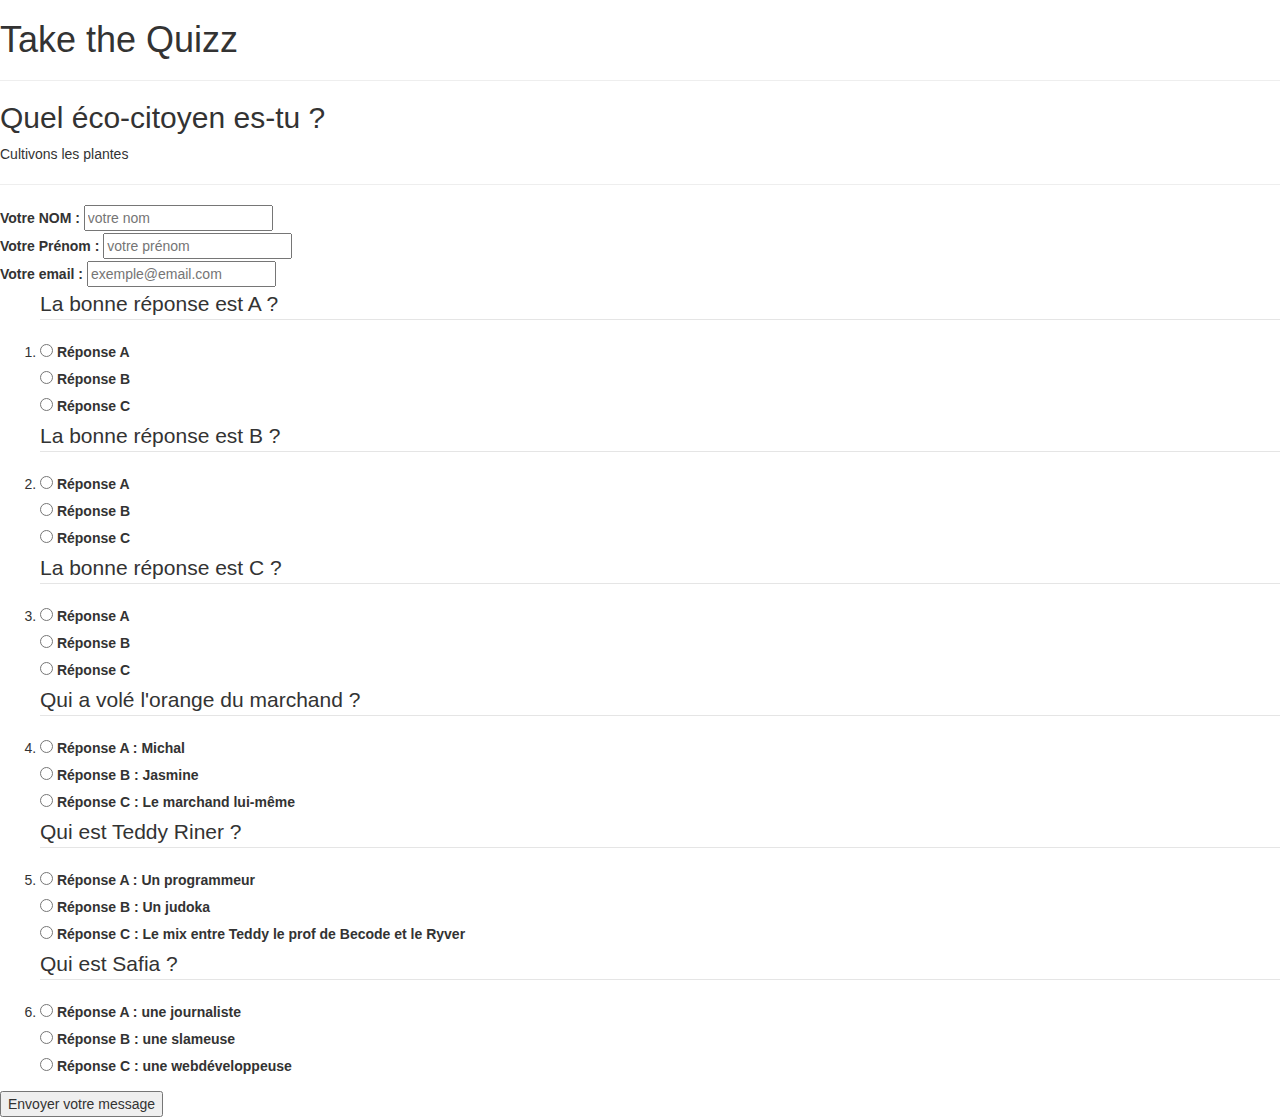
==== index.html @ 6707dbe8 "changement de nom du fichier php" ====
<!DOCTYPE html>
<html>

<head>
	<title> QCM </title>
	<meta charset="utf-8">
	<link rel="stylesheet" href="https://maxcdn.bootstrapcdn.com/bootstrap/3.3.7/css/bootstrap.min.css" integrity="sha384-BVYiiSIFeK1dGmJRAkycuHAHRg32OmUcww7on3RYdg4Va+PmSTsz/K68vbdEjh4u" crossorigin="anonymous">
	<link rel="stylesheet" type="text/css" href="stylesheet.css">
</head>

<body>
	<form action="traitement.php" method="post">
		<h1> Take the Quizz </h1>
		<hr/>
		<h2> Quel éco-citoyen es-tu ? </h2>
		<p> Cultivons les plantes </p>
		<hr/>

		<label> Votre NOM : </label> <input type="text" name="Nom" placeholder="votre nom" required> <br/>
		<label> Votre Prénom : </label> <input type="text" name="Prénom" placeholder="votre prénom" required> <br/>
		<label> Votre email : </label> <input type="email" name="email" placeholder="exemple@email.com" required>
		<ol>
			<li>
				<fieldset>

					<legend> La bonne réponse est A ? </legend>


					<label for="R1A"> <input type="radio" id="R1A" name="reponse1" value="R1A"/> Réponse A </label> <br/>
					<label for="R1B"> <input type="radio" id="R1B" name="reponse1" value="R1B"/> Réponse B </label> <br/>
					<label for="R1C"> <input type="radio" id="R1C" name="reponse1" value="R1C"/> Réponse C </label> <br/>


				</fieldset>
			</li>

			<li>
				<fieldset>


					<legend> La bonne réponse est B ? </legend>


					<label for="R2A"> <input type="radio" id="R2A" name="reponse2" value="R2A"/> Réponse A </label> <br/>
					<label for="R2B"> <input type="radio" id="R2B" name="reponse2" value="R2B"/> Réponse B </label> <br/>
					<label for="R2C"> <input type="radio" id="R2C" name="reponse2" value="R2C"/> Réponse C </label> <br/>


				</fieldset>
			</li>

			<li>
				<fieldset>
					<legend> La bonne réponse est C ? </legend>

					<label for="R3A"> <input type="radio" id="R3A" name="reponse3" value="R3A"/> Réponse A </label> <br/>
					<label for="R3B"> <input type="radio" id="R3B" name="reponse3" value="R3B"/> Réponse B </label> <br/>
					<label for="R3C"> <input type="radio" id="R3C" name="reponse3" value="R3C"/> Réponse C </label> <br/>


				</fieldset>
			</li>


			<li>
				<fieldset>
					<legend> Qui a volé l'orange du marchand ? </legend>

					<label for="R4A"> <input type="radio" id="R4A" name="reponse4" value="R4A"/> Réponse A : Michal </label> <br/>
					<label for="R4B"> <input type="radio" id="R4B" name="reponse4" value="R4B"/> Réponse B : Jasmine </label> <br/>
					<label for="R4C"> <input type="radio" id="R4C" name="reponse4" value="R4C"/> Réponse C : Le marchand lui-même </label> <br/>
				</fieldset>
			</li>


			<li>
				<fieldset>
					<legend> Qui est Teddy Riner ? </legend>

					<label for="R5A"> <input type="radio" id="R5A" name="reponse5" value="R5A"/> Réponse A : Un programmeur </label> <br/>
					<label for="R5B"> <input type="radio" id="R5B" name="reponse5" value="R5B"/> Réponse B : Un judoka </label> <br/>
					<label for="R5C"> <input type="radio" id="R5C" name="reponse5" value="R5C"/> Réponse C : Le mix entre Teddy le prof de Becode et le Ryver</label> <br/>
				</fieldset>
			</li>


			<li>
				<fieldset>
					<legend> Qui est Safia ? </legend>

					<label for="R6A"> <input type="radio" id="R6A" name="reponse6" value="R6A"/> Réponse A : une journaliste </label> <br/>
					<label for="R6B"> <input type="radio" id="R6B" name="reponse6" value="R6B"/> Réponse B : une slameuse </label> <br/>
					<label for="R6C"> <input type="radio" id="R6C" name="reponse6" value="R6C"/> Réponse C : une webdéveloppeuse </label> <br/>
				</fieldset>
			</li>


		</ol>

		<div class="button">
			<button type="submit">Envoyer votre message</button>
		</div>


	</form>
</body>

</html>
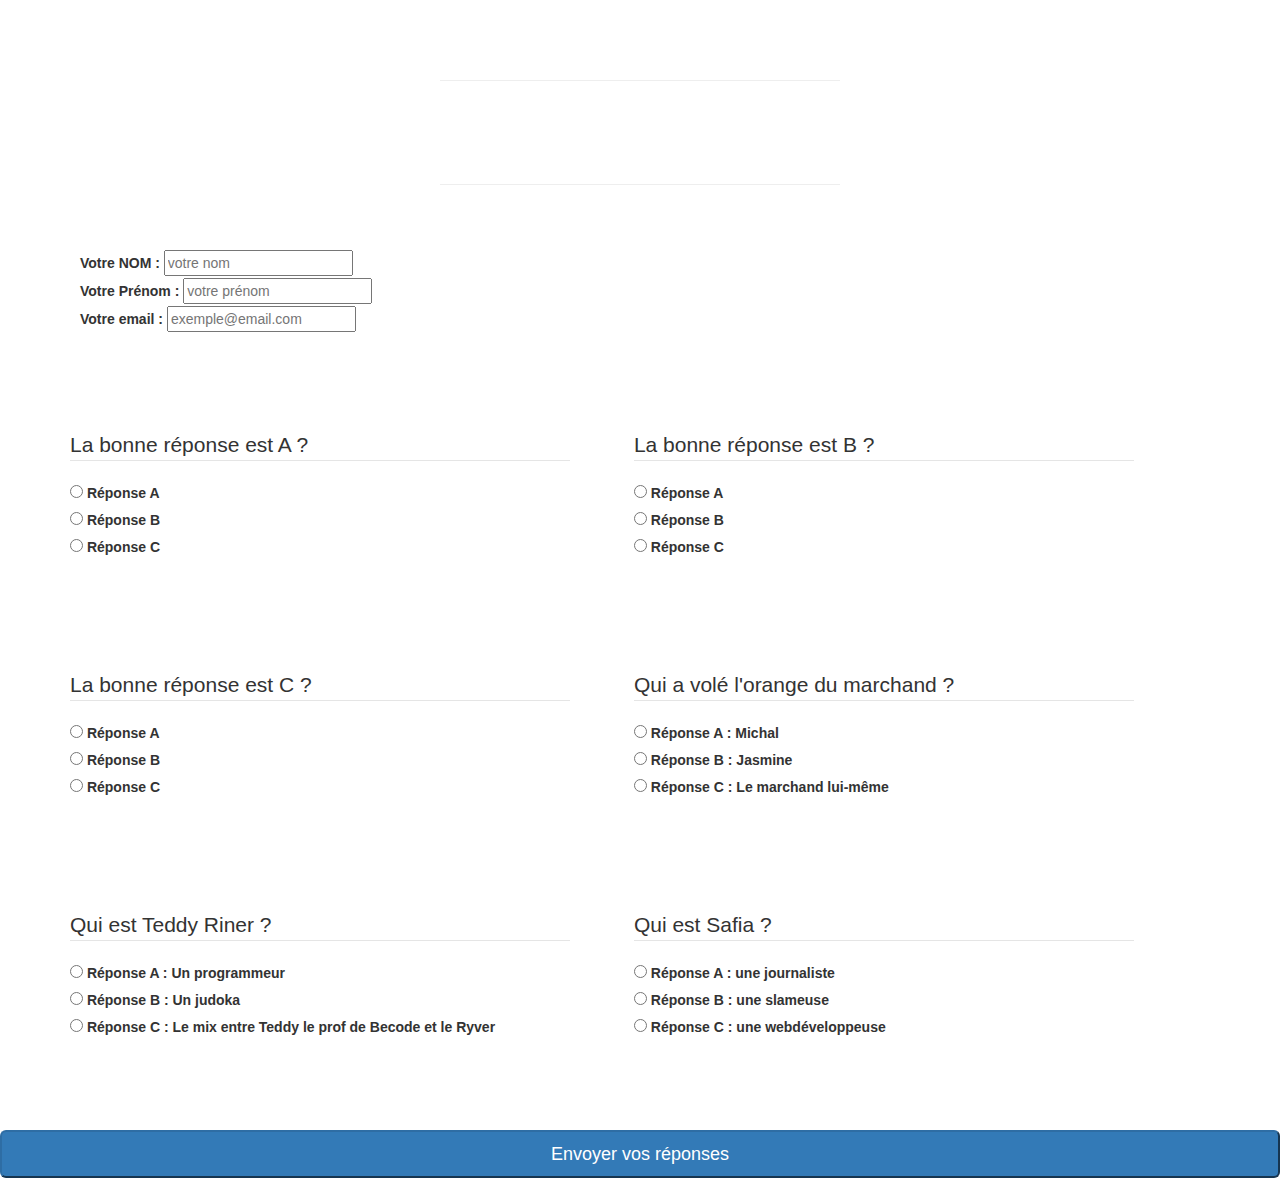
==== commit 08de3a05: "amélioration du css" ====
--- a/index.html
+++ b/index.html
@@ -10,15 +10,21 @@
 
 <body>
 	<form action="traitement.php" method="post">
-		<h1> Take the Quizz </h1>
-		<hr/>
-		<h2> Quel éco-citoyen es-tu ? </h2>
-		<p> Cultivons les plantes </p>
-		<hr/>
+		
+		<div class="titre_intro">
+			<h1> Take the Quizz </h1>
+			<hr/>
+			<h2> Quel éco-citoyen es-tu ? </h2>
+			<p> Cultivons les plantes </p>
+			<hr/>
+		</div>
 
-		<label> Votre NOM : </label> <input type="text" name="Nom" placeholder="votre nom" required> <br/>
-		<label> Votre Prénom : </label> <input type="text" name="Prénom" placeholder="votre prénom" required> <br/>
-		<label> Votre email : </label> <input type="email" name="email" placeholder="exemple@email.com" required>
+		<div class="coordonnées">
+			<label> Votre NOM : </label> <input type="text" name="Nom" placeholder="votre nom" required> <br/>
+			<label> Votre Prénom : </label> <input type="text" name="Prénom" placeholder="votre prénom" required> <br/>
+			<label> Votre email : </label> <input type="email" name="email" placeholder="exemple@email.com" required>
+		</div>
+
 		<ol>
 			<li>
 				<fieldset>
@@ -26,9 +32,9 @@
 					<legend> La bonne réponse est A ? </legend>
 
 
-					<label for="R1A"> <input type="radio" id="R1A" name="reponse1" value="R1A"/> Réponse A </label> <br/>
-					<label for="R1B"> <input type="radio" id="R1B" name="reponse1" value="R1B"/> Réponse B </label> <br/>
-					<label for="R1C"> <input type="radio" id="R1C" name="reponse1" value="R1C"/> Réponse C </label> <br/>
+					<label for="R1A"> <input type="radio" id="R1A" name="reponse1" value="R1A" required > Réponse A </label> <br/>
+					<label for="R1B"> <input type="radio" id="R1B" name="reponse1" value="R1B" required> Réponse B </label> <br/>
+					<label for="R1C"> <input type="radio" id="R1C" name="reponse1" value="R1C" required> Réponse C </label> <br/>
 
 
 				</fieldset>
@@ -41,9 +47,9 @@
 					<legend> La bonne réponse est B ? </legend>
 
 
-					<label for="R2A"> <input type="radio" id="R2A" name="reponse2" value="R2A"/> Réponse A </label> <br/>
-					<label for="R2B"> <input type="radio" id="R2B" name="reponse2" value="R2B"/> Réponse B </label> <br/>
-					<label for="R2C"> <input type="radio" id="R2C" name="reponse2" value="R2C"/> Réponse C </label> <br/>
+					<label for="R2A"> <input type="radio" id="R2A" name="reponse2" value="R2A" required> Réponse A </label> <br/>
+					<label for="R2B"> <input type="radio" id="R2B" name="reponse2" value="R2B" required> Réponse B </label> <br/>
+					<label for="R2C"> <input type="radio" id="R2C" name="reponse2" value="R2C" required/> Réponse C </label> <br/>
 
 
 				</fieldset>
@@ -53,9 +59,9 @@
 				<fieldset>
 					<legend> La bonne réponse est C ? </legend>
 
-					<label for="R3A"> <input type="radio" id="R3A" name="reponse3" value="R3A"/> Réponse A </label> <br/>
-					<label for="R3B"> <input type="radio" id="R3B" name="reponse3" value="R3B"/> Réponse B </label> <br/>
-					<label for="R3C"> <input type="radio" id="R3C" name="reponse3" value="R3C"/> Réponse C </label> <br/>
+					<label for="R3A"> <input type="radio" id="R3A" name="reponse3" value="R3A" required/> Réponse A </label> <br/>
+					<label for="R3B"> <input type="radio" id="R3B" name="reponse3" value="R3B" required/> Réponse B </label> <br/>
+					<label for="R3C"> <input type="radio" id="R3C" name="reponse3" value="R3C" required/> Réponse C </label> <br/>
 
 
 				</fieldset>
@@ -66,9 +72,9 @@
 				<fieldset>
 					<legend> Qui a volé l'orange du marchand ? </legend>
 
-					<label for="R4A"> <input type="radio" id="R4A" name="reponse4" value="R4A"/> Réponse A : Michal </label> <br/>
-					<label for="R4B"> <input type="radio" id="R4B" name="reponse4" value="R4B"/> Réponse B : Jasmine </label> <br/>
-					<label for="R4C"> <input type="radio" id="R4C" name="reponse4" value="R4C"/> Réponse C : Le marchand lui-même </label> <br/>
+					<label for="R4A"> <input type="radio" id="R4A" name="reponse4" value="R4A" required/> Réponse A : Michal </label> <br/>
+					<label for="R4B"> <input type="radio" id="R4B" name="reponse4" value="R4B" required/> Réponse B : Jasmine </label> <br/>
+					<label for="R4C"> <input type="radio" id="R4C" name="reponse4" value="R4C" required/> Réponse C : Le marchand lui-même </label> <br/>
 				</fieldset>
 			</li>
 
@@ -77,9 +83,9 @@
 				<fieldset>
 					<legend> Qui est Teddy Riner ? </legend>
 
-					<label for="R5A"> <input type="radio" id="R5A" name="reponse5" value="R5A"/> Réponse A : Un programmeur </label> <br/>
-					<label for="R5B"> <input type="radio" id="R5B" name="reponse5" value="R5B"/> Réponse B : Un judoka </label> <br/>
-					<label for="R5C"> <input type="radio" id="R5C" name="reponse5" value="R5C"/> Réponse C : Le mix entre Teddy le prof de Becode et le Ryver</label> <br/>
+					<label for="R5A"> <input type="radio" id="R5A" name="reponse5" value="R5A" required/> Réponse A : Un programmeur </label> <br/>
+					<label for="R5B"> <input type="radio" id="R5B" name="reponse5" value="R5B" required/> Réponse B : Un judoka </label> <br/>
+					<label for="R5C"> <input type="radio" id="R5C" name="reponse5" value="R5C" required/> Réponse C : Le mix entre Teddy le prof de Becode et le Ryver</label> <br/>
 				</fieldset>
 			</li>
 
@@ -88,17 +94,17 @@
 				<fieldset>
 					<legend> Qui est Safia ? </legend>
 
-					<label for="R6A"> <input type="radio" id="R6A" name="reponse6" value="R6A"/> Réponse A : une journaliste </label> <br/>
-					<label for="R6B"> <input type="radio" id="R6B" name="reponse6" value="R6B"/> Réponse B : une slameuse </label> <br/>
-					<label for="R6C"> <input type="radio" id="R6C" name="reponse6" value="R6C"/> Réponse C : une webdéveloppeuse </label> <br/>
+					<label for="R6A"> <input type="radio" id="R6A" name="reponse6" value="R6A" required/> Réponse A : une journaliste </label> <br/>
+					<label for="R6B"> <input type="radio" id="R6B" name="reponse6" value="R6B" required/> Réponse B : une slameuse </label> <br/>
+					<label for="R6C"> <input type="radio" id="R6C" name="reponse6" value="R6C" required/> Réponse C : une webdéveloppeuse </label> <br/>
 				</fieldset>
 			</li>
 
 
 		</ol>
 
-		<div class="button">
-			<button type="submit">Envoyer votre message</button>
+		<div class="boutton_form">
+			<button type="submit" class="btn-primary btn-lg btn-block">Envoyer vos réponses </button>
 		</div>
 
 
--- a/stylesheet.css
+++ b/stylesheet.css
@@ -0,0 +1,78 @@
+body {
+	/*image used*/
+	background-image: url("img/backgroundQCM.jpeg");
+	/* Full height */
+    height: 100%;
+
+    /* Center and scale the image nicely */
+    background-position: center;
+    background-repeat: no-repeat;
+    background-size: cover;
+}
+
+h1,h2,p {
+	color:white;
+}
+
+div.titre_intro{
+	
+
+  	width: 400px;
+  	height: 150px;
+  	margin: auto;
+  	text-align: center;
+
+}
+
+div.coordonnées{
+
+	
+  	width: 400px;
+  	height: 150px;
+  	margin-left : 80px;
+  	margin-top: 80px;
+  	position: center;
+
+}
+
+li{
+	background-color: white;
+	display: inline-block;
+	width: 500px;
+  	height: 180px;
+  	margin: 30px;
+
+}
+
+div.php {
+  color: white;
+  font-family: cursive;
+  font-size: 40px;
+  font-weight: bold;
+  margin: 30px;
+}
+
+div.php1 {
+  color: white;
+  font-family: cursive;
+  font-size: 20px;
+  margin: 30px;
+}
+
+
+.bouton_retour button {
+	width: 100px;
+	margin-left: 300px;
+}
+
+.btn {
+	margin: auto;
+	width: 300px;
+	display: block;
+}
+
+
+img {
+ 	margin-left: 40px;
+	width: 30px;
+}
